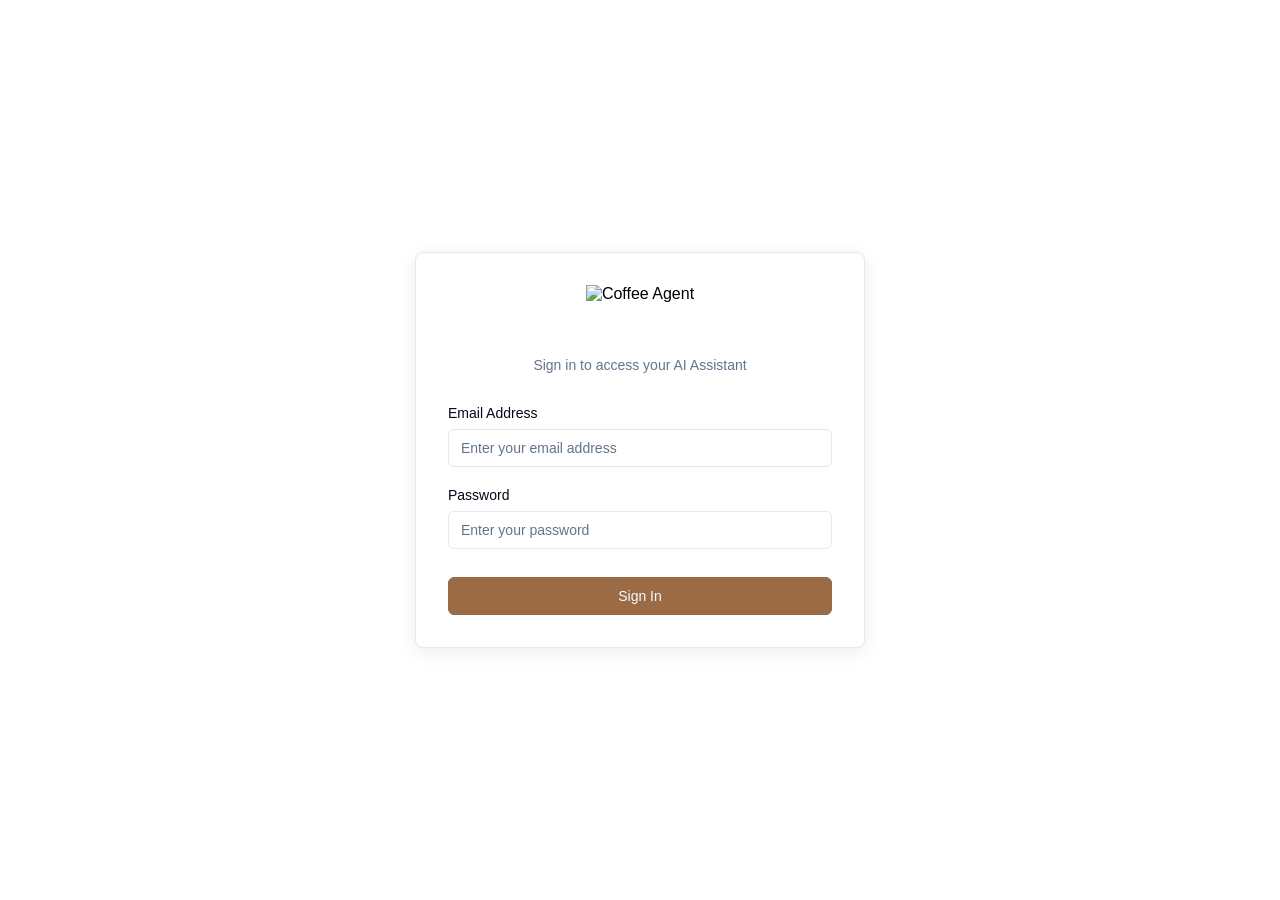
==== chat_bot/templates/login.html @ 6e28df07 "Initial commit: Coffee Agent with Gmail, Calendar, and Notion integrations" ====
<!DOCTYPE html>
<html lang="en">
<head>
    <meta charset="UTF-8">
    <meta name="viewport" content="width=device-width, initial-scale=1.0">
    <title>Login - Coffee Agent</title>
    <link rel="icon" type="image/svg+xml" href="/static/uploads/coffee-desk-favicon.svg">
    <link rel="stylesheet" href="/static/css/style.css">
    <style>
        :root {
            --coffee-primary: hsl(26, 38%, 44%);
            --coffee-primary-foreground: hsl(210, 40%, 98%);
            --coffee-primary-hover: hsl(26, 38%, 50%);
            --coffee-background: hsl(0, 0%, 100%);
            --coffee-foreground: hsl(222.2, 84%, 4.9%);
            --coffee-muted: hsl(210, 40%, 96%);
            --coffee-muted-foreground: hsl(215.4, 16.3%, 46.9%);
            --coffee-border: hsl(214.3, 31.8%, 91.4%);
            --coffee-input: hsl(214.3, 31.8%, 91.4%);
            --coffee-ring: hsl(26, 38%, 44%);
            --coffee-radius: 0.5rem;
        }
        
        body {
            background: var(--coffee-background);
            min-height: 100vh;
            margin: 0;
            padding: 0;
            display: flex;
            align-items: center;
            justify-content: center;
            font-family: -apple-system, BlinkMacSystemFont, 'Segoe UI', Roboto, 'Helvetica Neue', Arial, sans-serif;
        }
        
        .login-container {
            max-width: 24rem;
            width: 90%;
            padding: 2rem;
            background: var(--coffee-background);
            border-radius: var(--coffee-radius);
            box-shadow: 0 4px 20px rgba(0, 0, 0, 0.08);
            border: 1px solid var(--coffee-border);
        }
        
        .login-header {
            text-align: center;
            margin-bottom: 2rem;
        }
        
        
        .login-header p {
            color: var(--coffee-muted-foreground);
            font-size: 0.875rem;
            margin-top: 0;
        }
        
        .form-group {
            margin-bottom: 1.25rem;
        }
        
        .form-group label {
            display: block;
            color: var(--coffee-foreground);
            font-size: 0.875rem;
            font-weight: 500;
            margin-bottom: 0.5rem;
        }
        
        .form-group input {
            width: 100%;
            padding: 0.625rem 0.75rem;
            background: var(--coffee-background);
            border: 1px solid var(--coffee-input);
            border-radius: calc(var(--coffee-radius) - 2px);
            color: var(--coffee-foreground);
            font-size: 0.875rem;
            transition: all 0.2s;
            box-sizing: border-box;
            font-family: inherit;
        }
        
        .form-group input:focus {
            outline: 2px solid transparent;
            outline-offset: 2px;
            border-color: var(--coffee-ring);
            box-shadow: 0 0 0 2px var(--coffee-ring);
        }
        
        .form-group input::placeholder {
            color: var(--coffee-muted-foreground);
        }
        
        .login-btn {
            width: 100%;
            padding: 0.625rem;
            background: var(--coffee-primary);
            color: var(--coffee-primary-foreground);
            border: 1px solid var(--coffee-primary);
            border-radius: calc(var(--coffee-radius) - 2px);
            font-size: 0.875rem;
            font-weight: 500;
            cursor: pointer;
            transition: all 0.2s;
            margin-top: 0.5rem;
            font-family: inherit;
        }
        
        .login-btn:hover {
            background: var(--coffee-primary-hover);
        }
        
        .login-btn:active {
            transform: scale(0.98);
        }
        
        .error-message {
            color: hsl(0, 84.2%, 60.2%);
            font-size: 0.875rem;
            margin-top: 0.75rem;
            text-align: center;
            padding: 0.75rem;
            background: hsl(0, 84.2%, 60.2%, 0.1);
            border-radius: calc(var(--coffee-radius) - 2px);
            border: 1px solid hsl(0, 84.2%, 60.2%, 0.2);
        }
    </style>
</head>
<body>
    <div class="login-container">
        <div class="login-header">
            <div style="display: flex; align-items: center; justify-content: center; margin-bottom: 1.5rem;">
                <img src="/static/uploads/coffee-desk-name-icon.png" alt="Coffee Agent" style="height: 3rem; width: auto;">
            </div>
            <p>Sign in to access your AI Assistant</p>
        </div>
        
        <form id="loginForm">
            <div class="form-group">
                <label for="email">Email Address</label>
                <input type="email" id="email" name="email" placeholder="Enter your email address" required>
            </div>
            
            <div class="form-group">
                <label for="password">Password</label>
                <input type="password" id="password" name="password" placeholder="Enter your password" required>
            </div>
            
            <button type="submit" class="login-btn">Sign In</button>
        </form>
        
        <div id="errorMessage" class="error-message" style="display: none;"></div>
    </div>

    <script>
        document.getElementById('loginForm').addEventListener('submit', async function(e) {
            e.preventDefault();
            
            const email = document.getElementById('email').value.trim();
            const password = document.getElementById('password').value;
            
            // Basic validation
            if (!email || !password) {
                showError('Please fill in all fields');
                return;
            }
            
            if (password.length < 6) {
                showError('Password must be at least 6 characters long');
                return;
            }
            
            try {
                const response = await fetch('/api/login', {
                    method: 'POST',
                    headers: {
                        'Content-Type': 'application/json',
                    },
                    body: JSON.stringify({
                        email: email,
                        password: password
                    })
                });
                
                const data = await response.json();
                
                if (data.success) {
                    // Store user info in session storage
                    sessionStorage.setItem('userName', email.split('@')[0]); // Use email prefix as name
                    sessionStorage.setItem('userEmail', email);
                    
                    // Redirect to main chat page
                    window.location.href = '/chat';
                } else {
                    showError(data.message || 'Login failed. Please try again.');
                }
            } catch (error) {
                showError('Network error. Please try again.');
            }
        });
        
        function showError(message) {
            const errorDiv = document.getElementById('errorMessage');
            errorDiv.textContent = message;
            errorDiv.style.display = 'block';
            
            setTimeout(() => {
                errorDiv.style.display = 'none';
            }, 5000);
        }
    </script>
</body>
</html>
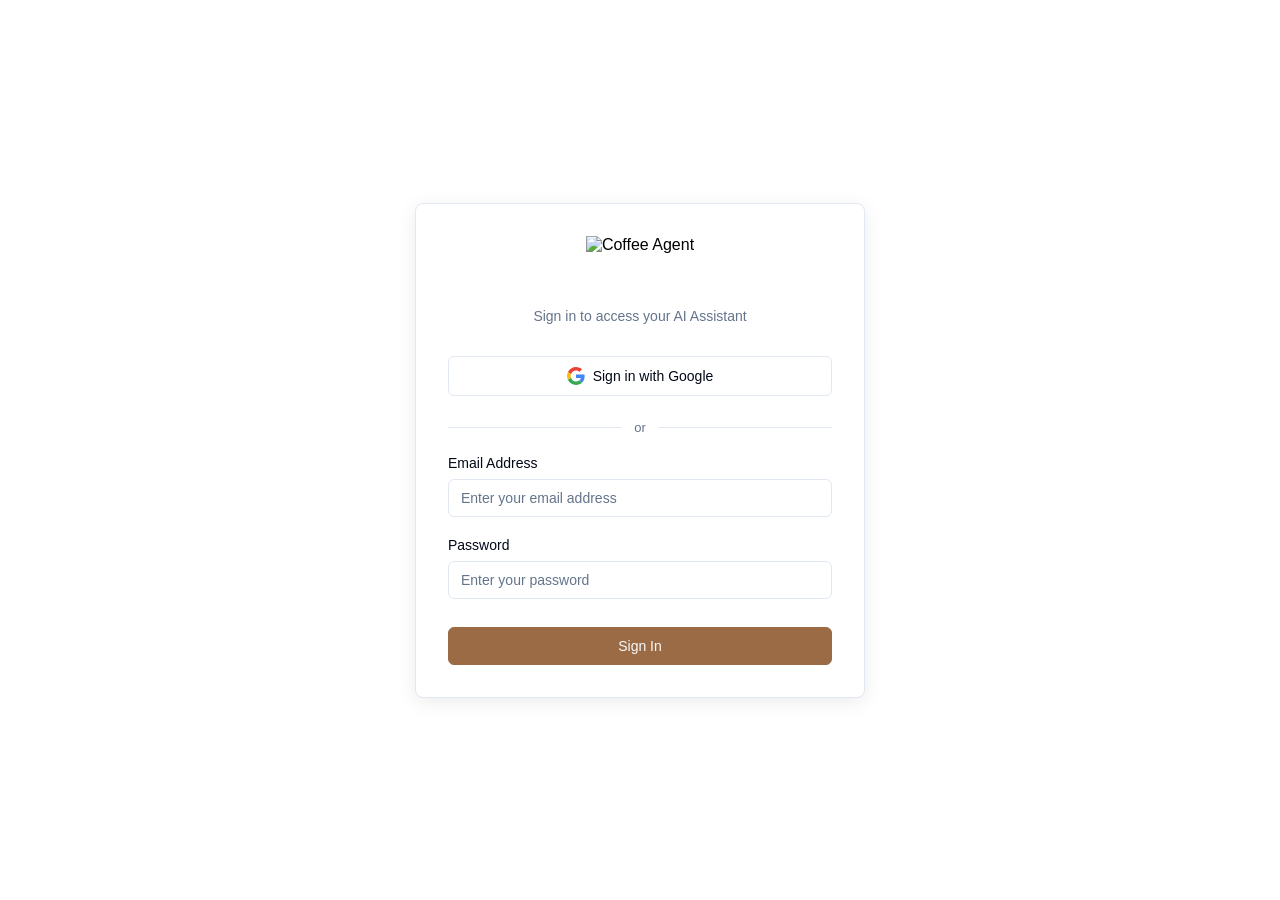
==== commit b83ba20d: "Add ScaleKit Google OAuth and calendar date handling Introduce ScaleKit "Sign in with Google" flow a" ====
--- a/chat_bot/templates/login.html
+++ b/chat_bot/templates/login.html
@@ -123,6 +123,47 @@
             border-radius: calc(var(--coffee-radius) - 2px);
             border: 1px solid hsl(0, 84.2%, 60.2%, 0.2);
         }
+        
+        .divider {
+            display: flex;
+            align-items: center;
+            margin: 1.5rem 0 1.25rem;
+            color: var(--coffee-muted-foreground);
+            font-size: 0.8125rem;
+        }
+        .divider::before, .divider::after {
+            content: '';
+            flex: 1;
+            height: 1px;
+            background: var(--coffee-border);
+        }
+        .divider span { padding: 0 0.75rem; }
+        
+        .google-btn {
+            display: flex;
+            align-items: center;
+            justify-content: center;
+            gap: 0.5rem;
+            width: 100%;
+            padding: 0.625rem 0.75rem;
+            background: var(--coffee-background);
+            color: var(--coffee-foreground);
+            border: 1px solid var(--coffee-border);
+            border-radius: calc(var(--coffee-radius) - 2px);
+            font-size: 0.875rem;
+            font-weight: 500;
+            cursor: pointer;
+            text-decoration: none;
+            transition: all 0.2s;
+            box-sizing: border-box;
+            font-family: inherit;
+        }
+        .google-btn:hover {
+            background: var(--coffee-muted);
+            border-color: var(--coffee-muted-foreground);
+        }
+        .google-btn:active { transform: scale(0.98); }
+        .google-btn svg { flex-shrink: 0; }
     </style>
 </head>
 <body>
@@ -134,6 +175,13 @@
             <p>Sign in to access your AI Assistant</p>
         </div>
         
+        <a href="/api/scalekit/authorize?provider=google" class="google-btn" id="googleLoginBtn">
+            <svg width="18" height="18" xmlns="http://www.w3.org/2000/svg" viewBox="0 0 48 48"><path fill="#EA4335" d="M24 9.5c3.54 0 6.71 1.22 9.21 3.6l6.85-6.85C35.9 2.38 30.47 0 24 0 14.67 0 6.51 5.38 2.56 13.22l7.98 6.19C12.43 13.72 17.74 9.5 24 9.5z"/><path fill="#4285F4" d="M46.98 24.55c0-1.57-.15-3.09-.38-4.55H24v9.02h12.94c-.58 2.96-2.26 5.48-4.78 7.18l7.73 6c4.51-4.16 7.09-10.27 7.09-17.65z"/><path fill="#FBBC05" d="M10.53 28.59c-.48-1.45-.76-2.99-.76-4.59s.27-3.14.76-4.59l-7.98-6.19C.92 16.46 0 20.12 0 24c0 3.88.92 7.54 2.56 10.78l7.97-6.19z"/><path fill="#34A853" d="M24 48c6.48 0 11.93-2.13 15.89-5.81l-7.73-6c-2.15 1.45-4.92 2.3-8.16 2.3-6.26 0-11.57-4.22-13.47-9.91l-7.98 6.19C6.51 42.62 14.67 48 24 48z"/></svg>
+            Sign in with Google
+        </a>
+        
+        <div class="divider"><span>or</span></div>
+        
         <form id="loginForm">
             <div class="form-group">
                 <label for="email">Email Address</label>
@@ -152,6 +200,27 @@
     </div>
 
     <script>
+        (function checkLoginError() {
+            const params = new URLSearchParams(window.location.search);
+            const error = params.get('error');
+            if (!error) return;
+            const messages = {
+                auth_failed: 'Google sign-in was cancelled or failed. Please try again.',
+                invalid_state: 'Invalid login state. Please try again.',
+                missing_code: 'Missing authorization. Please try again.',
+                exchange_failed: 'Could not complete sign-in. Please try again.',
+                no_email: 'Could not get your email from Google. Please try again.',
+                config: 'Sign-in is not configured. Please contact support.',
+                unsupported_provider: 'This sign-in method is not supported.'
+            };
+            const msg = messages[error] || params.get('message') || 'Something went wrong. Please try again.';
+            showError(msg);
+            // Clean URL without reload
+            if (window.history.replaceState) {
+                window.history.replaceState({}, document.title, window.location.pathname);
+            }
+        })();
+        
         document.getElementById('loginForm').addEventListener('submit', async function(e) {
             e.preventDefault();
             
